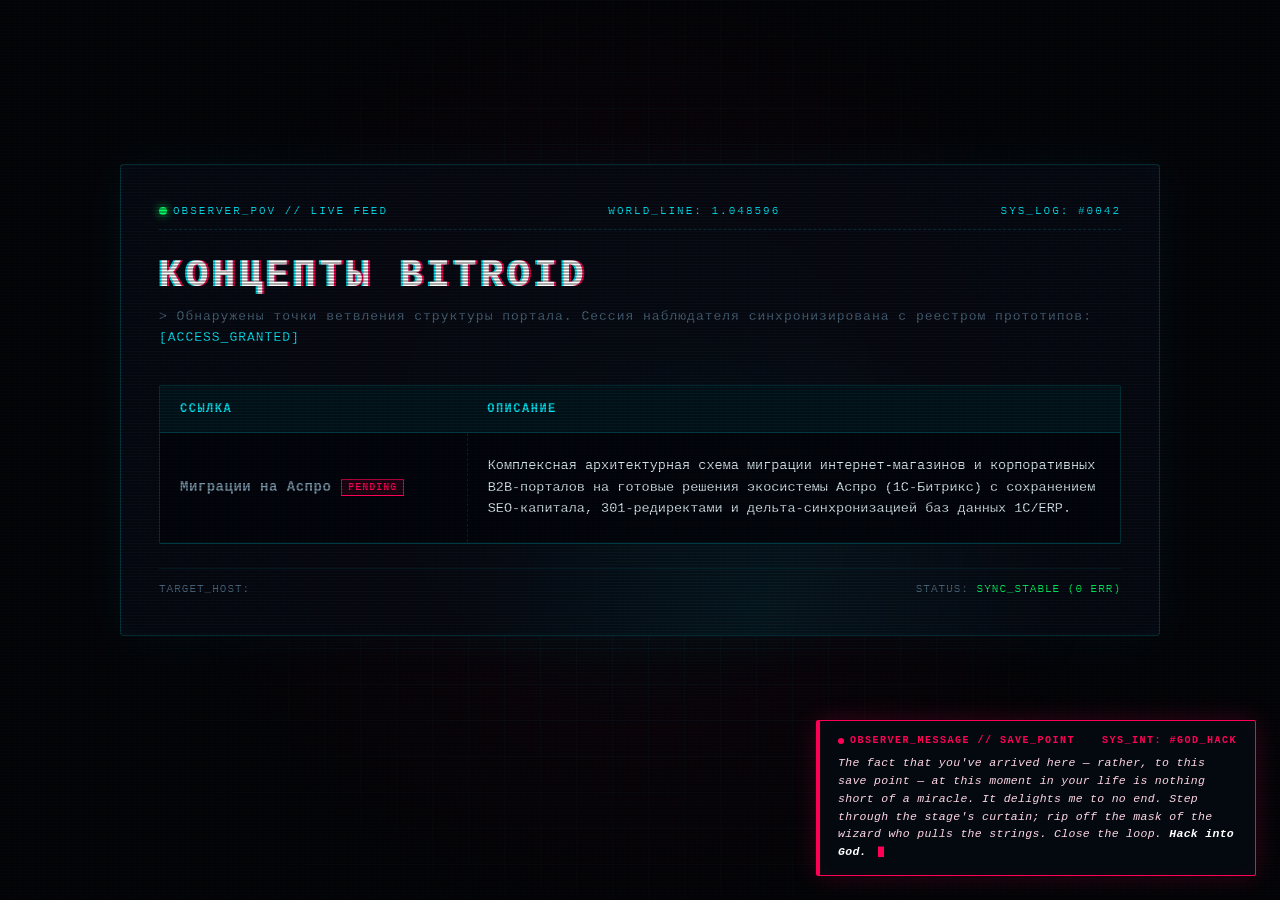
==== index.html @ ed20d3c3 "Add anonymous;code start page" ====
<!DOCTYPE html>
<html lang="ru">
<head>
  <meta charset="UTF-8">
  <meta name="viewport" content="width=device-width, initial-scale=1.0">
  <title>КОНЦЕПТЫ BITROID // OBSERVER_VIEW</title>
  <style>
    /* ==========================================================================
       CYBER / ANONYMOUS;CODE THEME TOKENS
       ========================================================================== */
    :root {
      --bg-color: #04060a;
      --bg-panel: rgba(8, 14, 24, 0.88);
      --cyan-core: #00f0ff;
      --cyan-glow: rgba(0, 240, 255, 0.45);
      --magenta-glitch: #ff0055;
      --magenta-glow: rgba(255, 0, 85, 0.4);
      --lime-terminal: #00ff66;
      --text-main: #d1f4ff;
      --text-muted: #4e6b82;
      --border-hud: rgba(0, 240, 255, 0.22);
      --font-mono: "Consolas", "Courier New", "Share Tech Mono", monospace;
      
      /* Координаты курсора по умолчанию */
      --mouse-x: 50vw;
      --mouse-y: 50vh;
    }

    * {
      box-sizing: border-box;
      margin: 0;
      padding: 0;
    }

    body {
      background-color: var(--bg-color);
      color: var(--text-main);
      font-family: var(--font-mono);
      min-height: 100vh;
      display: flex;
      flex-direction: column;
      justify-content: center;
      align-items: center;
      padding: 40px 20px 140px; /* Отступ снизу под угловую цитату */
      overflow-x: hidden;
      position: relative;
    }

    /* ==========================================================================
       ИНТЕРАКТИВНАЯ ПОДСВЕТКА ПОВЕРХНОСТИ (MOUSE TRACKING GLOW)
       ========================================================================== */
    /* 1. Динамический световой луч на фоне */
    .ambient-glow {
      position: fixed;
      top: 0;
      left: 0;
      width: 100vw;
      height: 100vh;
      pointer-events: none;
      z-index: 2;
      background: radial-gradient(
        700px circle at var(--mouse-x) var(--mouse-y),
        rgba(0, 240, 255, 0.08),
        rgba(255, 0, 85, 0.03) 40%,
        transparent 70%
      );
      transition: opacity 0.3s ease;
    }

    /* 2. Подсветка сетки под курсором */
    .bg-grid {
      position: fixed;
      top: 0;
      left: 0;
      width: 100vw;
      height: 100vh;
      background-image: 
        linear-gradient(to right, rgba(0, 240, 255, 0.04) 1px, transparent 1px),
        linear-gradient(to bottom, rgba(0, 240, 255, 0.04) 1px, transparent 1px);
      background-size: 36px 36px;
      pointer-events: none;
      z-index: 1;
      mask-image: radial-gradient(
        800px circle at var(--mouse-x) var(--mouse-y),
        rgba(0, 0, 0, 1) 15%,
        rgba(0, 0, 0, 0.2) 60%,
        transparent 100%
      );
      -webkit-mask-image: radial-gradient(
        800px circle at var(--mouse-x) var(--mouse-y),
        rgba(0, 0, 0, 1) 15%,
        rgba(0, 0, 0, 0.2) 60%,
        transparent 100%
      );
    }

    /* ==========================================================================
       CRT SCANLINES & DIGITAL DEFECTS (Ощущение наблюдателя)
       ========================================================================== */
    body::before {
      content: "";
      position: fixed;
      top: 0;
      left: 0;
      width: 100%;
      height: 100%;
      background: linear-gradient(
        rgba(18, 16, 26, 0) 50%, 
        rgba(0, 0, 0, 0.38) 50%
      ), linear-gradient(
        90deg,
        rgba(255, 0, 0, 0.03),
        rgba(0, 255, 0, 0.01),
        rgba(0, 0, 255, 0.03)
      );
      background-size: 100% 3px, 6px 100%;
      pointer-events: none;
      z-index: 99;
      opacity: 0.85;
    }

    /* ==========================================================================
       MAIN HUD INTERFACE CONTAINER
       ========================================================================== */
    .hud-frame {
      position: relative;
      z-index: 10;
      width: 100%;
      max-width: 1040px;
      background: var(--bg-panel);
      border: 1px solid var(--border-hud);
      border-radius: 4px;
      padding: 40px 38px;
      box-shadow: 
        0 0 50px rgba(0, 240, 255, 0.06),
        inset 0 0 25px rgba(0, 240, 255, 0.02);
      backdrop-filter: blur(10px);
      overflow: hidden;
    }

    /* Реактивный отблеск на стекле интерфейса */
    .hud-frame::before {
      content: "";
      position: absolute;
      top: 0;
      left: 0;
      width: 100%;
      height: 100%;
      background: radial-gradient(
        450px circle at var(--mouse-x) var(--mouse-y),
        rgba(0, 240, 255, 0.07),
        transparent 65%
      );
      pointer-events: none;
      z-index: 1;
    }

    /* Угловые киберпанк-маркеры */
    .hud-frame::after {
      content: "";
      position: absolute;
      top: -2px; left: -2px; right: -2px; bottom: -2px;
      border: 2px solid transparent;
      border-top-color: var(--cyan-core);
      border-bottom-color: var(--magenta-glitch);
      pointer-events: none;
      clip-path: polygon(
        0 0, 30px 0, 30px 100%, 0 100%, 0 0,
        100% 0, calc(100% - 30px) 0, calc(100% - 30px) 100%, 100% 100%
      );
      z-index: 2;
    }

    /* Верхняя статусная панель */
    .hud-telemetry {
      display: flex;
      justify-content: space-between;
      align-items: center;
      font-size: 11px;
      letter-spacing: 2px;
      color: var(--cyan-core);
      text-transform: uppercase;
      margin-bottom: 24px;
      padding-bottom: 12px;
      border-bottom: 1px dashed var(--border-hud);
      position: relative;
      z-index: 2;
    }

    .telemetry-indicator {
      display: inline-flex;
      align-items: center;
      gap: 6px;
    }

    .telemetry-indicator::before {
      content: "";
      width: 8px;
      height: 8px;
      background-color: var(--lime-terminal);
      border-radius: 50%;
      box-shadow: 0 0 8px var(--lime-terminal);
      animation: pulse 1.5s infinite ease-in-out;
    }

    /* Заголовок с глитч-эффектом */
    .hud-header {
      margin-bottom: 36px;
      position: relative;
      z-index: 2;
    }

    .glitch-title {
      font-size: 38px;
      font-weight: 900;
      letter-spacing: 4px;
      text-transform: uppercase;
      color: #ffffff;
      display: inline-block;
      text-shadow: 
        2px 0 var(--magenta-glitch),
        -2px 0 var(--cyan-core);
      animation: glitch-skew 3.5s infinite linear alternate-reverse;
    }

    .hud-subtitle {
      margin-top: 10px;
      font-size: 13px;
      color: var(--text-muted);
      letter-spacing: 1px;
      line-height: 1.6;
    }

    .hud-subtitle span {
      color: var(--cyan-core);
    }

    /* Таблица концептов */
    .table-container {
      width: 100%;
      border: 1px solid var(--border-hud);
      background: rgba(3, 7, 14, 0.95);
      border-radius: 2px;
      overflow: hidden;
      margin-bottom: 24px;
      position: relative;
      z-index: 2;
    }

    .cyber-table {
      width: 100%;
      border-collapse: collapse;
      text-align: left;
      font-size: 14px;
    }

    .cyber-table th {
      background: rgba(0, 240, 255, 0.08);
      color: var(--cyan-core);
      padding: 16px 20px;
      font-weight: 700;
      text-transform: uppercase;
      letter-spacing: 1.5px;
      font-size: 12px;
      border-bottom: 1px solid var(--border-hud);
    }

    .cyber-table td {
      padding: 22px 20px;
      border-bottom: 1px solid rgba(0, 240, 255, 0.08);
      vertical-align: middle;
      color: #e5f6ff;
    }

    .cyber-table tbody tr:hover {
      background: rgba(0, 240, 255, 0.04);
    }

    .col-link {
      width: 32%;
      border-right: 1px dashed rgba(0, 240, 255, 0.15);
    }

    .link-node {
      display: inline-flex;
      align-items: center;
      gap: 10px;
      text-decoration: none;
      font-weight: 700;
      font-size: 14px;
      color: #ffffff;
      letter-spacing: 0.5px;
    }

    .link-node.is-pending {
      color: #7997aa;
      cursor: not-allowed;
      user-select: none;
    }

    .node-tag {
      font-size: 10px;
      padding: 2px 6px;
      background: rgba(255, 0, 85, 0.12);
      border: 1px solid var(--magenta-glitch);
      color: var(--magenta-glitch);
      letter-spacing: 1px;
      text-transform: uppercase;
    }

    .col-desc {
      width: 68%;
      color: #a4c0d3;
      line-height: 1.6;
      font-size: 13.5px;
    }

    /* Нижняя строка состояния карточки */
    .hud-footer {
      display: flex;
      justify-content: space-between;
      align-items: center;
      font-size: 11px;
      color: var(--text-muted);
      padding-top: 14px;
      border-top: 1px solid rgba(0, 240, 255, 0.1);
      letter-spacing: 1px;
      position: relative;
      z-index: 2;
    }

    .hud-footer .status-code {
      color: var(--lime-terminal);
    }

    /* ==========================================================================
       МИГАЮЩАЯ ЦИТАТА НАБЛЮДАТЕЛЯ (SAVE POINT TERMINAL)
       ========================================================================== */
    .savepoint-terminal {
      position: fixed;
      bottom: 24px;
      right: 24px;
      max-width: 440px;
      background: rgba(5, 10, 18, 0.92);
      border: 1px solid var(--magenta-glitch);
      border-left: 4px solid var(--magenta-glitch);
      padding: 14px 18px;
      border-radius: 2px;
      box-shadow: 
        0 0 25px rgba(255, 0, 85, 0.2),
        inset 0 0 15px rgba(255, 0, 85, 0.05);
      backdrop-filter: blur(6px);
      z-index: 100;
      animation: terminal-glow-pulse 4s infinite ease-in-out;
    }

    .savepoint-header {
      display: flex;
      justify-content: space-between;
      align-items: center;
      font-size: 10px;
      font-weight: 700;
      letter-spacing: 1.5px;
      color: var(--magenta-glitch);
      text-transform: uppercase;
      margin-bottom: 8px;
    }

    .savepoint-header__badge {
      display: inline-flex;
      align-items: center;
      gap: 6px;
    }

    .savepoint-header__badge::before {
      content: "";
      width: 6px;
      height: 6px;
      background-color: var(--magenta-glitch);
      border-radius: 50%;
      animation: blink-dot 0.8s infinite steps(2, start);
    }

    .savepoint-quote {
      font-size: 11.5px;
      line-height: 1.55;
      color: #ffd6e4;
      letter-spacing: 0.3px;
      font-style: italic;
      position: relative;
    }

    .savepoint-quote strong {
      color: #ffffff;
      font-weight: 700;
    }

    .savepoint-quote::after {
      content: "█";
      display: inline-block;
      margin-left: 4px;
      color: var(--magenta-glitch);
      font-size: 10px;
      animation: cursor-blink 1s infinite;
    }

    /* ==========================================================================
       KEYFRAME ANIMATIONS
       ========================================================================== */
    @keyframes pulse {
      0%, 100% { opacity: 1; transform: scale(1); }
      50% { opacity: 0.3; transform: scale(0.85); }
    }

    @keyframes glitch-skew {
      0% { transform: skew(0deg); }
      20% { transform: skew(-1deg); }
      40% { transform: skew(0.5deg); }
      60% { transform: skew(-0.5deg); }
      80% { transform: skew(1.2deg); text-shadow: 3px 0 var(--magenta-glitch), -3px 0 var(--cyan-core); }
      100% { transform: skew(0deg); }
    }

    @keyframes terminal-glow-pulse {
      0%, 100% {
        border-color: rgba(255, 0, 85, 0.8);
        box-shadow: 0 0 20px rgba(255, 0, 85, 0.25);
      }
      50% {
        border-color: rgba(0, 240, 255, 0.6);
        border-left-color: var(--cyan-core);
        box-shadow: 0 0 25px rgba(0, 240, 255, 0.2);
      }
    }

    @keyframes blink-dot {
      0%, 100% { opacity: 1; }
      50% { opacity: 0; }
    }

    @keyframes cursor-blink {
      0%, 49% { opacity: 1; }
      50%, 100% { opacity: 0; }
    }

    /* Мобильная адаптация */
    @media (max-width: 768px) {
      body {
        padding: 20px 14px 180px;
      }
      .hud-frame {
        padding: 24px 18px;
      }
      .glitch-title {
        font-size: 26px;
      }
      .cyber-table, .cyber-table tbody, .cyber-table tr, .cyber-table td, .cyber-table th {
        display: block;
      }
      .cyber-table thead {
        display: none;
      }
      .cyber-table td {
        width: 100% !important;
        border-right: none;
        padding: 14px;
      }
      .col-link {
        border-bottom: 1px dashed rgba(0, 240, 255, 0.15);
      }
      .savepoint-terminal {
        left: 14px;
        right: 14px;
        bottom: 14px;
        max-width: none;
      }
    }
  </style>
</head>
<body>

  <!-- Динамический свет фона -->
  <div class="ambient-glow"></div>

  <!-- Фоновая сетка -->
  <div class="bg-grid"></div>

  <!-- Главный HUD-контейнер наблюдателя -->
  <main class="hud-frame">
    
    <!-- Верхняя статусная телеметрия -->
    <header class="hud-telemetry">
      <div class="telemetry-indicator">
        <span>OBSERVER_POV // LIVE FEED</span>
      </div>
      <div>
        <span>WORLD_LINE: 1.048596</span>
      </div>
      <div>
        <span>SYS_LOG: #0042</span>
      </div>
    </header>

    <!-- Заголовок страницы -->
    <div class="hud-header">
      <h1 class="glitch-title">Концепты Bitroid</h1>
      <p class="hud-subtitle">
        &gt; Обнаружены точки ветвления структуры портала. Сессия наблюдателя синхронизирована с реестром прототипов: <span>[ACCESS_GRANTED]</span>
      </p>
    </div>

    <!-- Таблица концептов -->
    <div class="table-container">
      <table class="cyber-table">
        <thead>
          <tr>
            <th>Ссылка</th>
            <th>Описание</th>
          </tr>
        </thead>
        <tbody>
          <tr>
            <td class="col-link">
              <div class="link-node is-pending">
                <span>Миграции на Аспро</span>
                <span class="node-tag">PENDING</span>
              </div>
            </td>
            <td class="col-desc">
              Комплексная архитектурная схема миграции интернет-магазинов и корпоративных B2B-порталов на готовые решения экосистемы Аспро (1С-Битрикс) с сохранением SEO-капитала, 301-редиректами и дельта-синхронизацией баз данных 1С/ERP.
            </td>
          </tr>
        </tbody>
      </table>
    </div>

    <!-- Нижняя статусная панель -->
    <footer class="hud-footer">
      <div>TARGET_HOST: </div>
      <div>STATUS: <span class="status-code">SYNC_STABLE (0 ERR)</span></div>
    </footer>

  </main>

  <!-- Мигающая цитата в нижнем углу интерфейса -->
  <aside class="savepoint-terminal">
    <div class="savepoint-header">
      <div class="savepoint-header__badge">
        <span>OBSERVER_MESSAGE // SAVE_POINT</span>
      </div>
      <span>SYS_INT: #GOD_HACK</span>
    </div>
    <p class="savepoint-quote">
      The fact that you've arrived here — rather, to this save point — at this moment in your life is nothing short of a miracle. It delights me to no end. Step through the stage's curtain; rip off the mask of the wizard who pulls the strings. Close the loop. <strong>Hack into God.</strong>
    </p>
  </aside>

  <!-- Скрипт отслеживания движения мыши и позиционирования подсветки -->
  <script>
    document.addEventListener('DOMContentLoaded', function () {
      // Обновляем CSS-переменные положения курсора
      window.addEventListener('pointermove', function (e) {
        document.documentElement.style.setProperty('--mouse-x', e.clientX + 'px');
        document.documentElement.style.setProperty('--mouse-y', e.clientY + 'px');
      }, { passive: true });
    });
  </script>

</body>
</html>
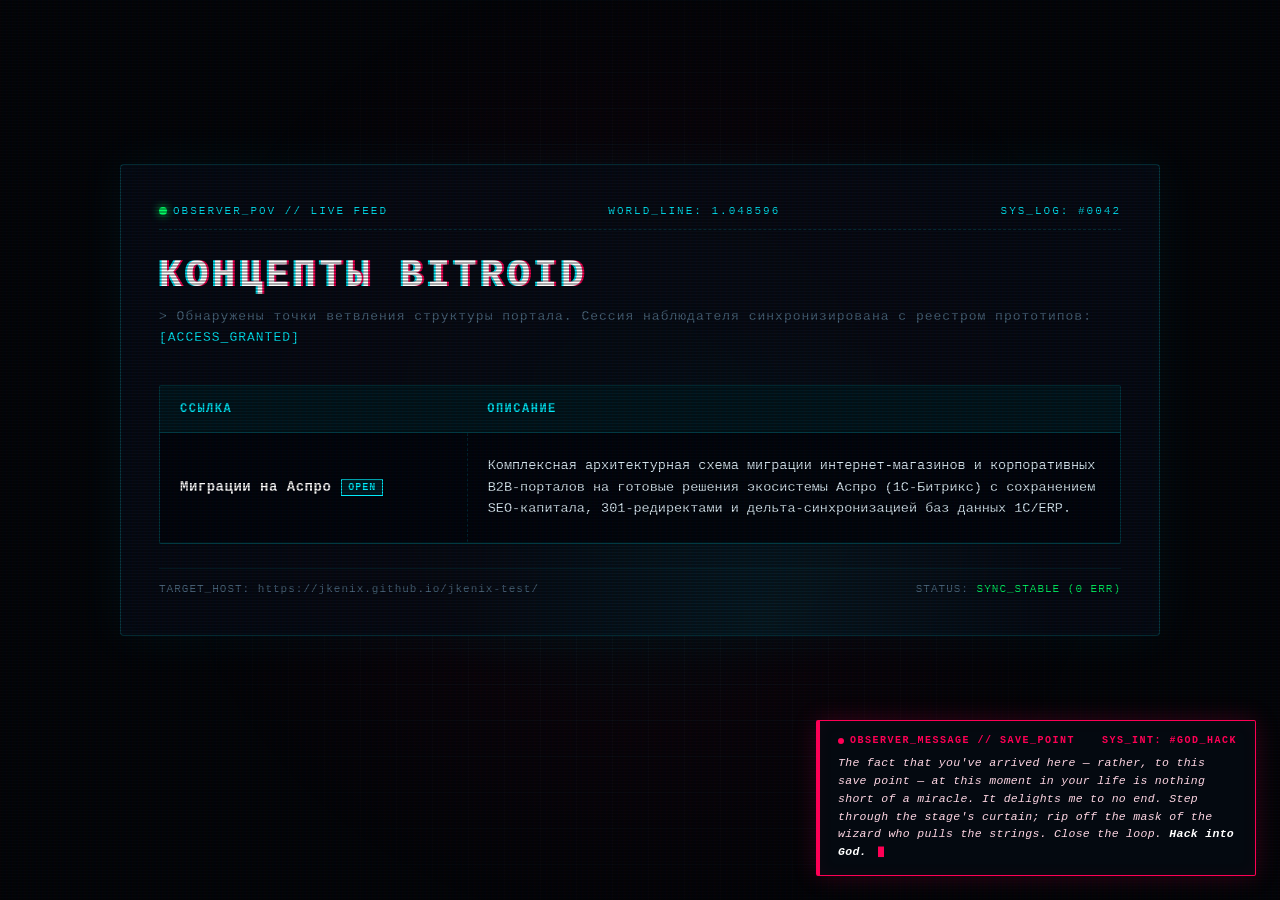
==== commit 0e835943: "Open migrations aspro" ====
--- a/index.html
+++ b/index.html
@@ -522,8 +522,10 @@
           <tr>
             <td class="col-link">
               <div class="link-node is-pending">
-                <span>Миграции на Аспро</span>
-                <span class="node-tag">PENDING</span>
+                <a href="aspro-migrations-20082026.html" class="link-node">
+                  <span>Миграции на Аспро</span>
+                  <span class="node-tag" style="border-color: var(--cyan-core); color: var(--cyan-core); background: rgba(0, 240, 255, 0.1);">OPEN</span>
+                </a>
               </div>
             </td>
             <td class="col-desc">
@@ -536,7 +538,7 @@
 
     <!-- Нижняя статусная панель -->
     <footer class="hud-footer">
-      <div>TARGET_HOST: </div>
+      <div>TARGET_HOST: https://jkenix.github.io/jkenix-test/</div>
       <div>STATUS: <span class="status-code">SYNC_STABLE (0 ERR)</span></div>
     </footer>
 
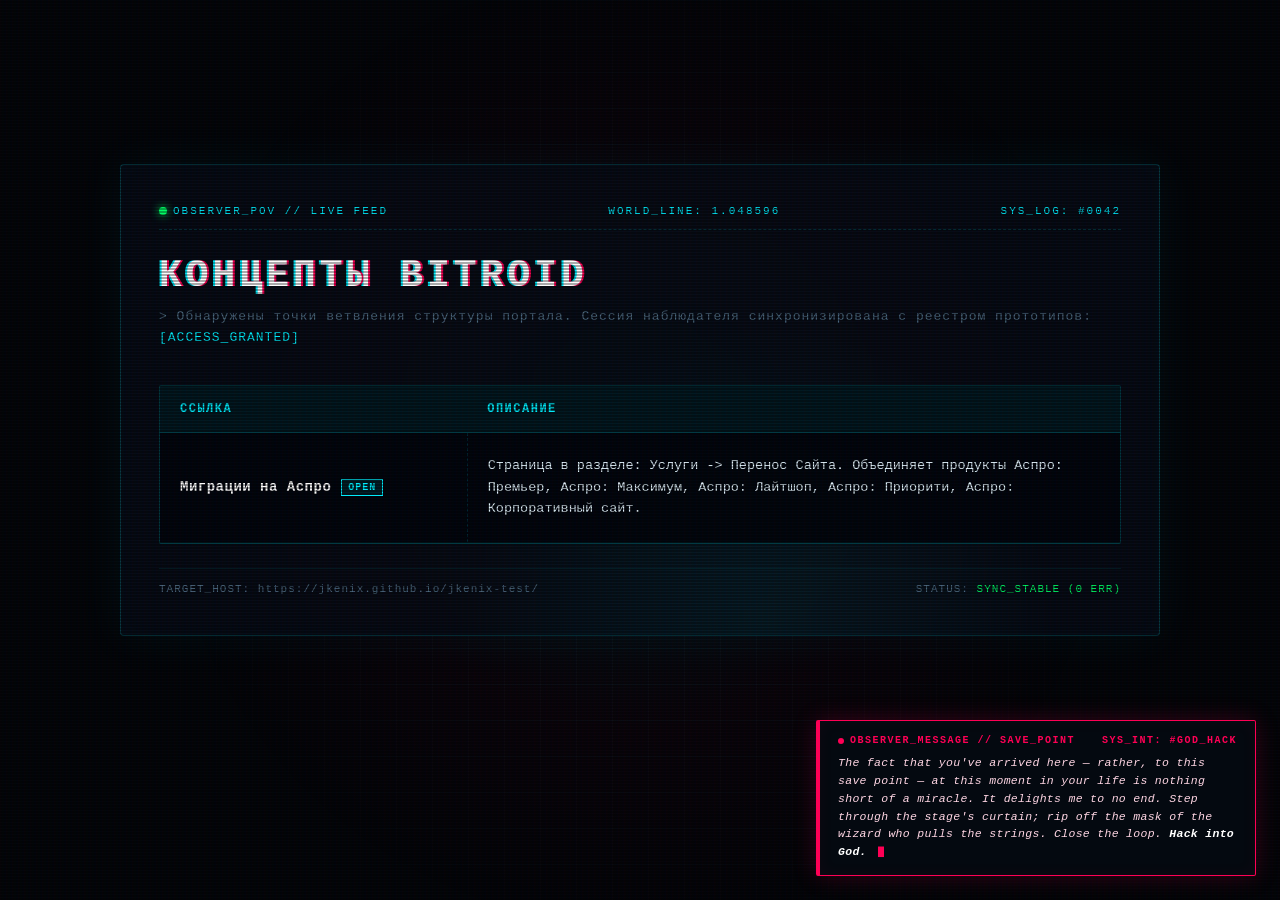
==== commit 918cae7e: "Restore index.html with original content" ====
--- a/index.html
+++ b/index.html
@@ -529,7 +529,7 @@
               </div>
             </td>
             <td class="col-desc">
-              Комплексная архитектурная схема миграции интернет-магазинов и корпоративных B2B-порталов на готовые решения экосистемы Аспро (1С-Битрикс) с сохранением SEO-капитала, 301-редиректами и дельта-синхронизацией баз данных 1С/ERP.
+              Страница в разделе: Услуги -> Перенос Сайта. Объединяет продукты Аспро: Премьер, Аспро: Максимум, Аспро: Лайтшоп, Аспро: Приорити, Аспро: Корпоративный сайт.
             </td>
           </tr>
         </tbody>
